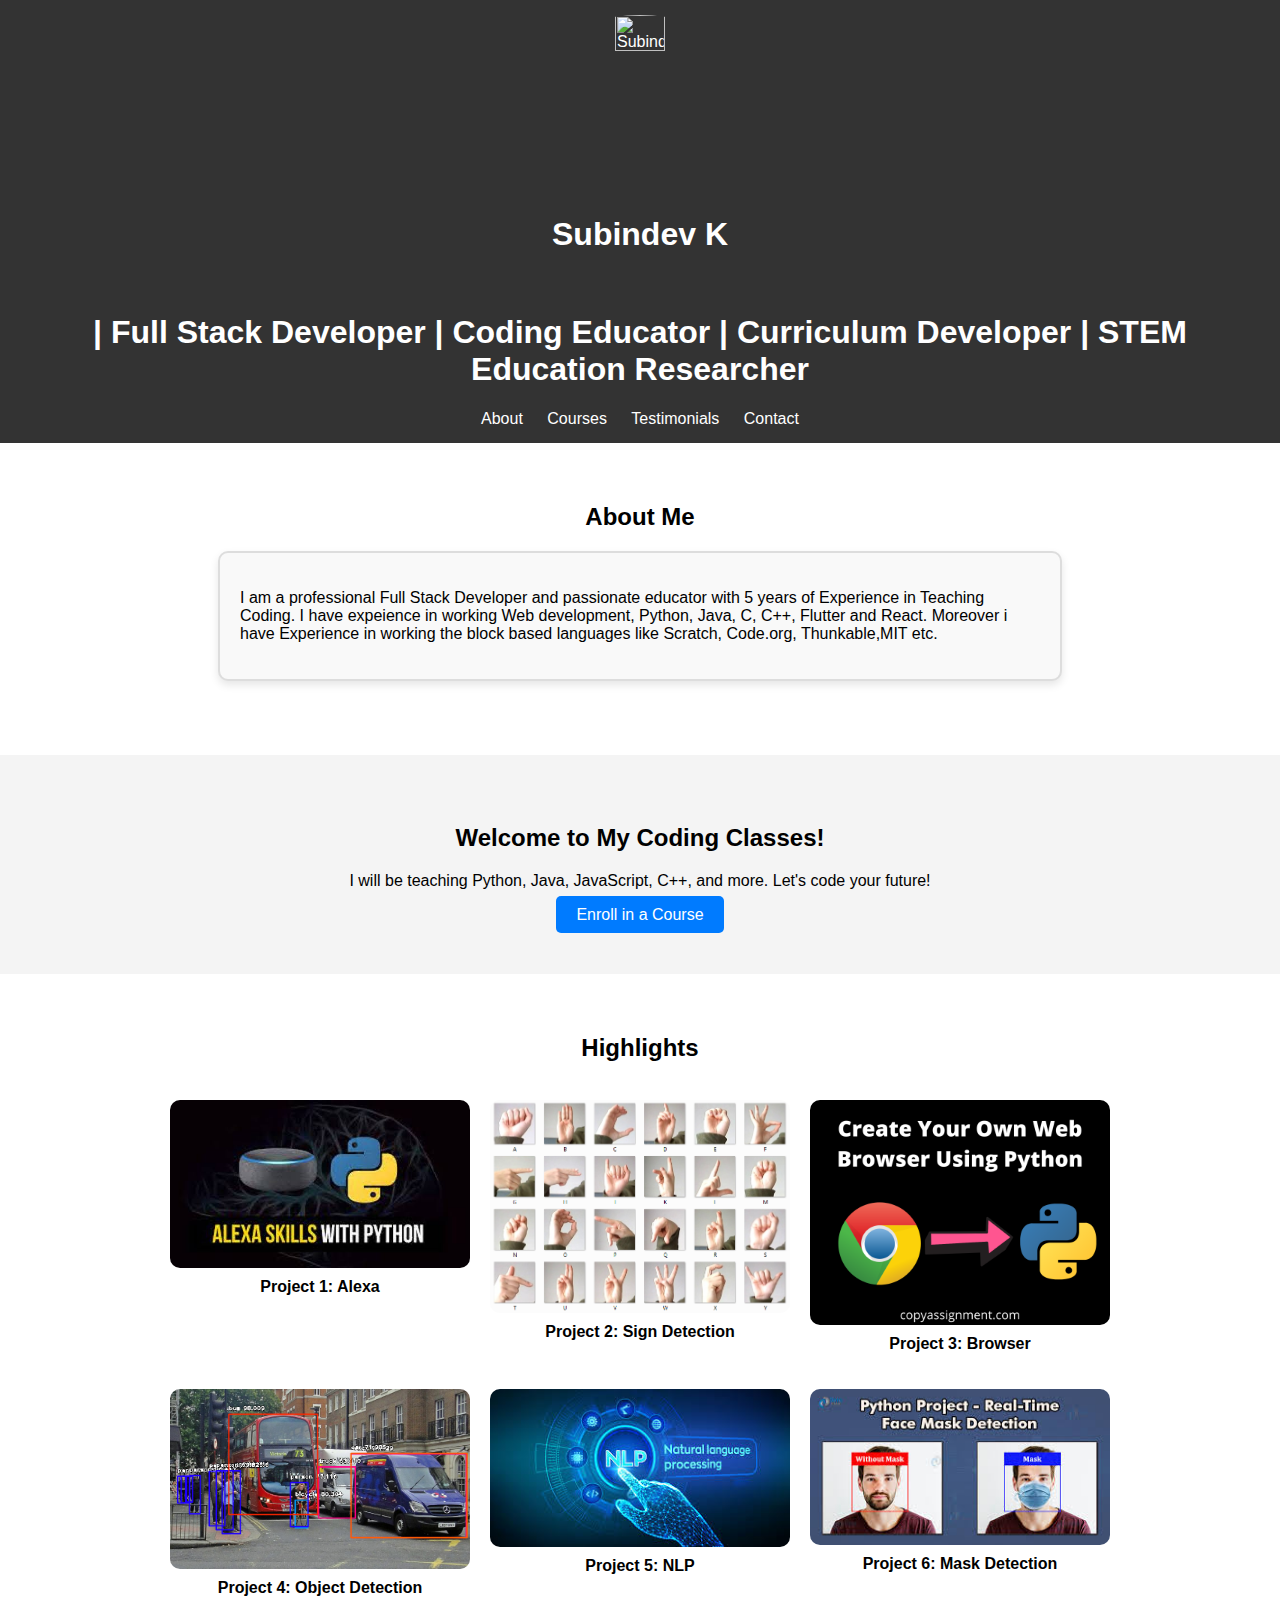
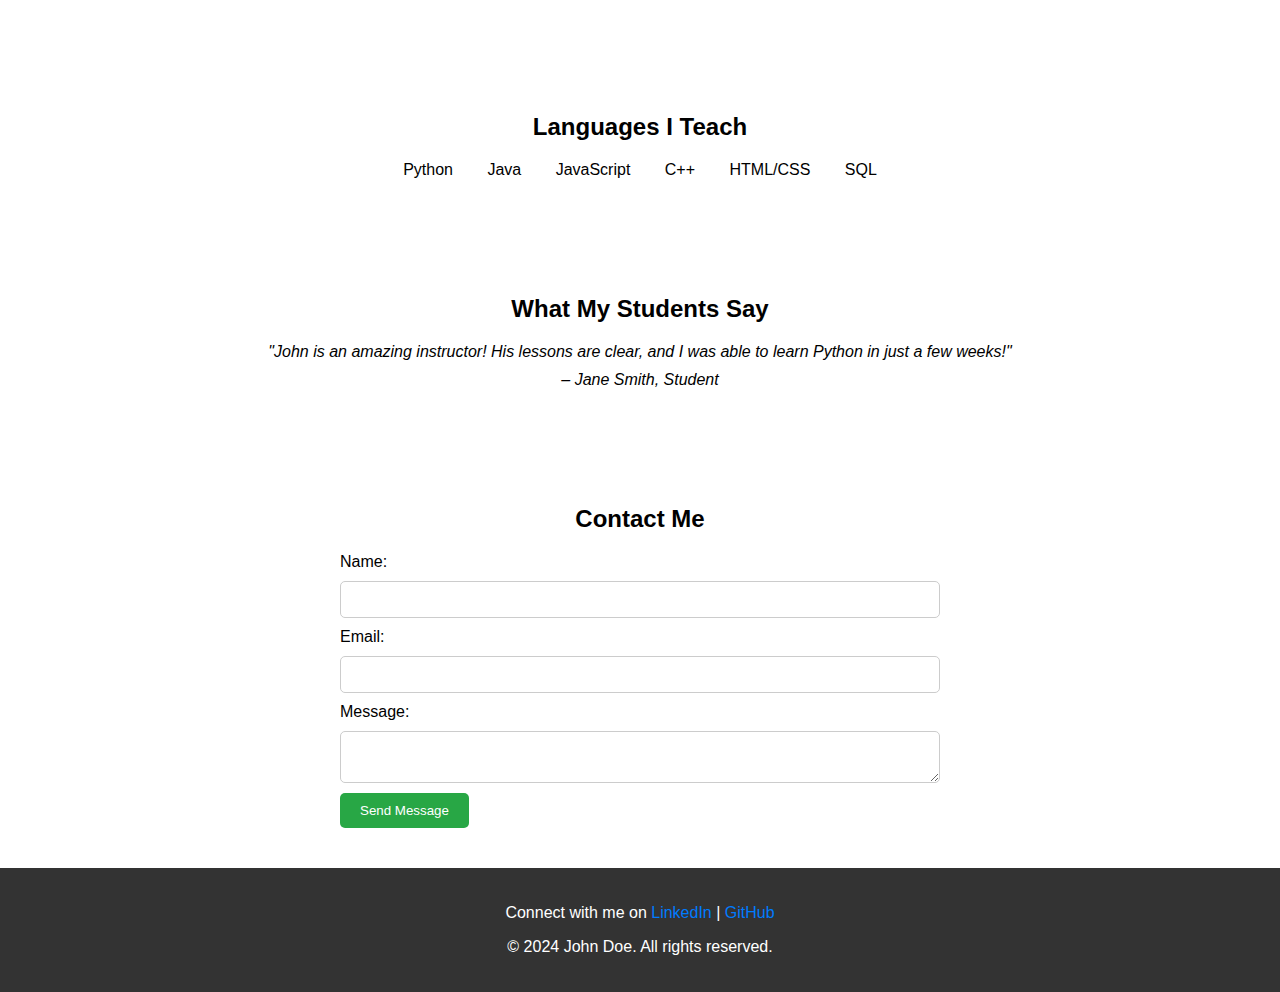
==== home.html @ c93e7fe5 "Add your commit" ====
<html lang="en">
<head>
  <meta charset="UTF-8">
  <meta name="viewport" content="width=device-width, initial-scale=1.0">
  <title>John Doe | Coding Educator</title>
  <link rel="stylesheet" href="style.css">
</head>
<body>
  <!-- Navigation -->
  <header>
    <img src="profile1.jpg" alt="Subindev K" class="profile-image">
    <h1>Subindev K </h1><br><h1>| Full Stack Developer | Coding Educator | Curriculum Developer | STEM Education Researcher</h1>
    <nav>
      <ul>
        <li><a href="#about">About</a></li>
        <li><a href="#courses">Courses</a></li>
        <li><a href="#testimonials">Testimonials</a></li>
        <li><a href="#contact">Contact</a></li>
      </ul>
    </nav>
  </header>

  <!-- About Section -->
  <section id="about">
    <h2>About Me</h2>
    <div class="about-box">
      <p>I am a professional Full Stack Developer and passionate educator with 5 years of Experience in Teaching Coding. I have expeience in working Web development, Python, Java, C, C++, Flutter and React. Moreover i have Experience in working the block based languages like Scratch, Code.org, Thunkable,MIT etc. 
    </div>
        </p> <br>
       
  </section>

  <!-- Hero Section -->
  <section class="hero">
    <h2>Welcome to My Coding Classes!</h2>
    <p>I will be teaching Python, Java, JavaScript, C++, and more. Let's code your future!</p>
    <a href="#courses" class="cta">Enroll in a Course</a>
  </section>

  <!-- Portfolio Section -->
<section id="portfolio">
    <h2>Highlights</h2><br>
    <div class="portfolio-gallery">
      <div class="work-item">
        <img src="alexa.jpg" alt="Project 1">
        <p>Project 1: Alexa</p>
      </div>
      <div class="work-item">
        <img src="sign.png" alt="Project 2">
        <p>Project 2: Sign Detection</p>
      </div>
      <div class="work-item">
        <img src="browser.png" alt="Project 3">
        <p>Project 3: Browser</p>
      </div>
      <div class="work-item">
        <img src="object.png" alt="Project 3">
        <p>Project 4: Object Detection</p>
      </div>
      <div class="work-item">
        <img src="nlp.jpeg" alt="Project 3">
        <p>Project 5: NLP </p>
      </div>
      <div class="work-item">
        <img src="mask.jpeg" alt="Project 3">
        <p>Project 6: Mask Detection </p>
      </div>
      <!-- Add more work items as needed -->
    </div>
  </section>

  <!-- Courses Section -->
  <section id="courses">
    <h2>Languages I Teach</h2>
    <ul>
      <li>Python</li>
      <li>Java</li>
      <li>JavaScript</li>
      <li>C++</li>
      <li>HTML/CSS</li>
      <li>SQL</li>
    </ul>
  </section>

  <!-- Testimonials Section -->
  <section id="testimonials">
    <h2>What My Students Say</h2>
    <blockquote>
      "John is an amazing instructor! His lessons are clear, and I was able to learn Python in just a few weeks!"
      <cite>– Jane Smith, Student</cite>
    </blockquote>
  </section>

  <!-- Contact Section -->
  <section id="contact">
    <h2>Contact Me</h2>
    <form>
      <label for="name">Name:</label>
      <input type="text" id="name" name="name" required>

      <label for="email">Email:</label>
      <input type="email" id="email" name="email" required>

      <label for="message">Message:</label>
      <textarea id="message" name="message" required></textarea>

      <button type="submit">Send Message</button>
    </form>
  </section>

  <!-- Footer -->
  <footer>
    <p>Connect with me on <a href="https://www.linkedin.com/in/subindev-k-4ab3271b4/">LinkedIn</a> | <a href="https://github.com/Subinkalarikkal">GitHub</a></p>
    <p>&copy; 2024 John Doe. All rights reserved.</p>
  </footer> 
</html>
---- style.css ----
/* General Styles */
body {
    font-family: Arial, sans-serif;
    margin: 0;
    padding: 0;
    box-sizing: border-box;
  }
  
  header {
    background-color: #333;
    color: white;
    padding: 15px;
    text-align: center;
  }
  
  nav ul {
    list-style-type: none;
    margin: 0;
    padding: 0;
  }
  
  nav ul li {
    display: inline;
    margin: 0 10px;
  }
  
  nav ul li a {
    color: white;
    text-decoration: none;
  }
  
  .hero {
    background-color: #f4f4f4;
    padding: 50px;
    text-align: center;
  }
  
  .hero .cta {
    background-color: #007BFF;
    color: white;
    padding: 10px 20px;
    text-decoration: none;
    border-radius: 5px;
  }
  
  section {
    padding: 40px 20px;
  }
  
  section h2 {
    text-align: center;
  }
  
  #courses ul {
    list-style-type: none;
    padding: 0;
    text-align: center;
  }
  
  #courses ul li {
    display: inline-block;
    margin: 0 15px;
  }
  
  blockquote {
    text-align: center;
    font-style: italic;
  }
  
  blockquote cite {
    display: block;
    margin-top: 10px;
  }
  
  form {
    max-width: 600px;
    margin: 0 auto;
  }
  
  form input, form textarea {
    width: 100%;
    padding: 10px;
    margin: 10px 0;
    border: 1px solid #ccc;
    border-radius: 5px;
  }
  
  form button {
    background-color: #28a745;
    color: white;
    padding: 10px 20px;
    border: none;
    border-radius: 5px;
    cursor: pointer;
  }
  
  footer {
    background-color: #333;
    color: white;
    text-align: center;
    padding: 20px 0;
  }
  
  footer a {
    color: #007BFF;
    text-decoration: none;
  }

  /* Profile Image Styling */
.profile-image {
    display: block;
    max-width: 50%;
    height: 20%;
    border-radius: 50%;
    margin: 0 auto;
  }
  
  /* Work Portfolio Image Styling */
  .work-item img {
    width: 100%;
    height: auto;
    border-radius: 10px;
    transition: transform 0.3s;
  }
  

  /* Portfolio Section Styling */
#portfolio {
    padding: 40px 20px;
    text-align: center;
  }
  
  .portfolio-gallery {
    display: flex;
    flex-wrap: wrap;
    justify-content: center;
    gap: 20px;
  }
  
  .work-item {
    max-width: 300px;
  }
  
  .work-item img {
    max-width: 100%;
    height: auto;
    border-radius: 10px;
    transition: transform 0.3s;
  }
  
  .work-item img:hover {
    transform: scale(1.05);
  }
  
  .work-item p {
    margin-top: 10px;
    font-size: 16px;
    font-weight: bold;
  }
  
  /* About Box Styling */
.about-box {
  background-color: #f9f9f9; /* Light background color for contrast */
  border: 2px solid #ddd;    /* Light grey border */
  padding: 20px;             /* Spacing inside the box */
  border-radius: 10px;       /* Rounded corners for a modern look */
  max-width: 800px;          /* Optional: Set a max width */
  margin: 0 auto;            /* Center the box horizontally */
  box-shadow: 0 4px 8px rgba(0, 0, 0, 0.1); /* Subtle shadow for depth */
}
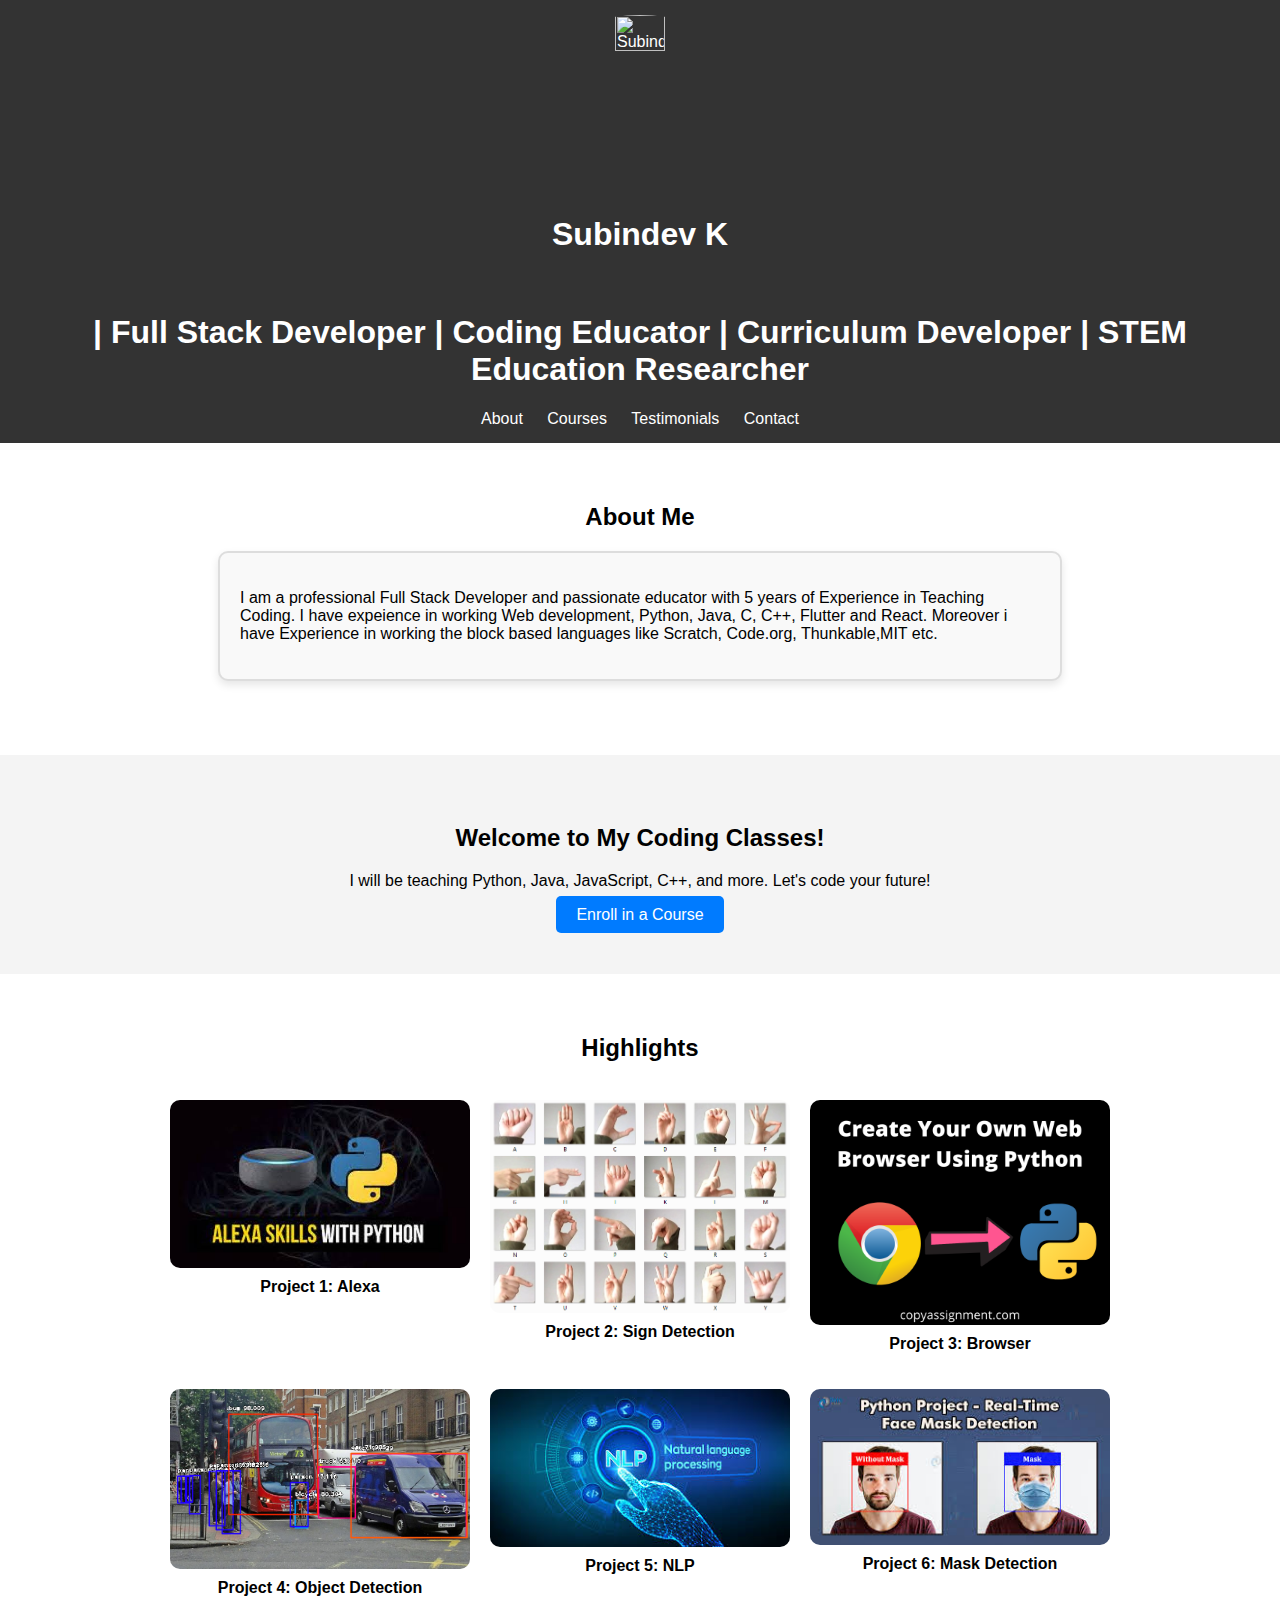
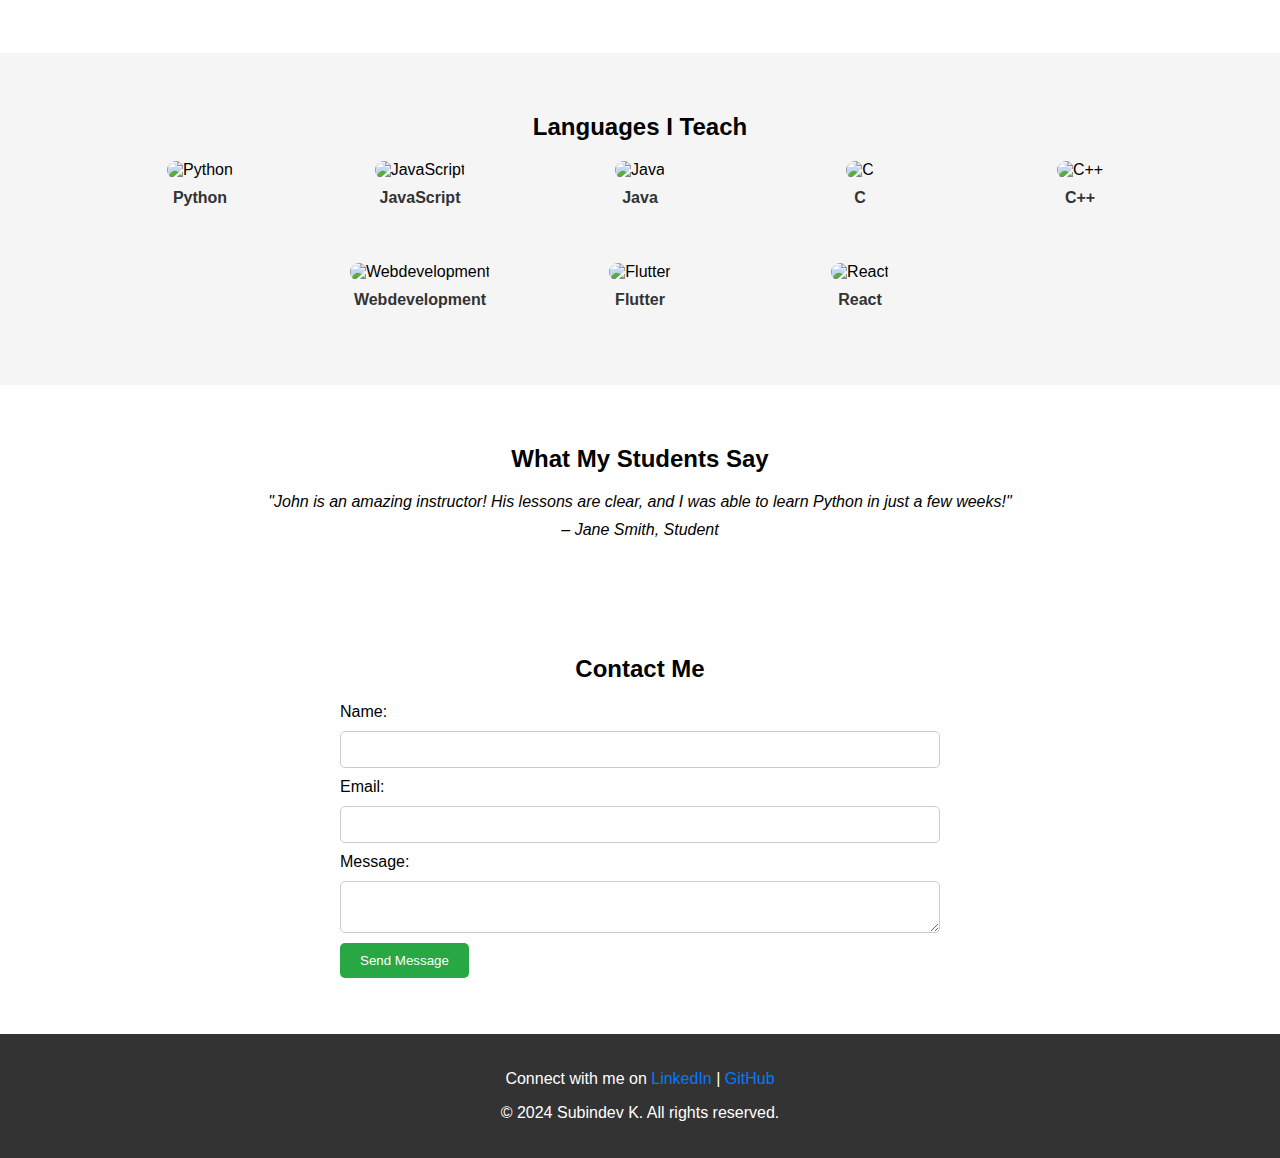
==== commit eef13f45: "new changes" ====
--- a/home.html
+++ b/home.html
@@ -70,17 +70,63 @@
   </section>
 
   <!-- Courses Section -->
-  <section id="courses">
-    <h2>Languages I Teach</h2>
-    <ul>
-      <li>Python</li>
-      <li>Java</li>
-      <li>JavaScript</li>
-      <li>C++</li>
-      <li>HTML/CSS</li>
-      <li>SQL</li>
-    </ul>
-  </section>
+  <!-- Portfolio Section for Programming Languages -->
+<section id="languages-portfolio">
+  <h2>Languages I Teach</h2>
+  
+  <!-- Gallery Wrapper -->
+  <div class="portfolio-gallery">
+    <!-- Language 1 -->
+    <div class="language-item">
+      <img src="images/python.jpg" alt="Python">
+      <p>Python</p>
+    </div>
+    
+    <!-- Language 2 -->
+    <div class="language-item">
+      <img src="images/javascript.jpg" alt="JavaScript">
+      <p>JavaScript</p>
+    </div>
+
+    <!-- Language 3 -->
+    <div class="language-item">
+      <img src="images/java.jpg" alt="Java">
+      <p>Java</p>
+    </div>
+    
+    <!-- Language 4 -->
+    <div class="language-item">
+      <img src="images/java.jpg" alt="C">
+      <p>C</p>
+    </div>
+
+    <!-- Language 5 -->
+    <div class="language-item">
+      <img src="images/java.jpg" alt="C++">
+      <p>C++</p>
+    </div>
+
+    <!-- Language 6 -->
+    <div class="language-item">
+      <img src="images/java.jpg" alt="Webdevelopment">
+      <p>Webdevelopment</p>
+    </div>
+
+    <!-- Language 7 -->
+    <div class="language-item">
+      <img src="images/java.jpg" alt="Flutter">
+      <p>Flutter</p>
+    </div>
+
+    <!-- Language 8 -->
+    <div class="language-item">
+      <img src="images/java.jpg" alt="React">
+      <p>React</p>
+    </div>
+    <!-- Add more language items as needed -->
+  </div>
+</section>
+
 
   <!-- Testimonials Section -->
   <section id="testimonials">
@@ -91,26 +137,68 @@
     </blockquote>
   </section>
 
-  <!-- Contact Section -->
   <section id="contact">
     <h2>Contact Me</h2>
-    <form>
+    <form id="contactForm">
       <label for="name">Name:</label>
       <input type="text" id="name" name="name" required>
-
+  
       <label for="email">Email:</label>
       <input type="email" id="email" name="email" required>
-
+  
       <label for="message">Message:</label>
       <textarea id="message" name="message" required></textarea>
-
+  
       <button type="submit">Send Message</button>
     </form>
-  </section>
-
+  
+    <!-- Success Message -->
+    <p id="formResponse"></p>
+  </section>
+  
+  <script>
+    document.getElementById('contactForm').addEventListener('submit', function(e) {
+        e.preventDefault(); // Prevent the form from refreshing the page
+
+        var formData = new FormData(this); // Get the form data
+
+        fetch('https://script.google.com/macros/s/AKfycbzq1R3oXjzqsco-O2-e-8vGjPpNLCvgmiOMxTnE6ymjXDb5nj04OxC_u2Mv8xsH99Vo/exec', { // Replace with your script URL
+            method: 'POST',
+            body: formData,
+            headers: {
+                'Accept': 'application/json',
+            }
+        })
+        .then(response => {
+            if (!response.ok) {
+                throw new Error('Network response was not ok');
+            }
+            return response.json(); // Parse the response as JSON
+        })
+        .then(data => {
+            if (data.result === 'success') {
+                document.getElementById('formResponse').innerText = 'Your message has been sent!';
+                document.getElementById('contactForm').reset(); // Reset the form
+                setTimeout(function() {
+                        location.reload(); // Reload the page after a brief delay
+                    }, 2000);
+            } else {
+                document.getElementById('formResponse').innerText = 'There was an error sending your message: ' + (data.message || 'Unknown error');
+            }
+        })
+        .catch(error => {
+            document.getElementById('formResponse').innerText = 'Message send successfully ';
+            setTimeout(function() {
+                        location.reload(); // Reload the page after a brief delay
+                    }, 2000);
+            console.error('Error:', error);
+        });
+    });
+</script>
+  
   <!-- Footer -->
   <footer>
     <p>Connect with me on <a href="https://www.linkedin.com/in/subindev-k-4ab3271b4/">LinkedIn</a> | <a href="https://github.com/Subinkalarikkal">GitHub</a></p>
-    <p>&copy; 2024 John Doe. All rights reserved.</p>
+    <p>&copy; 2024 Subindev K. All rights reserved.</p>
   </footer> 
 </html>
--- a/style.css
+++ b/style.css
@@ -168,3 +168,41 @@
   margin: 0 auto;            /* Center the box horizontally */
   box-shadow: 0 4px 8px rgba(0, 0, 0, 0.1); /* Subtle shadow for depth */
 }
+
+/* Languages Portfolio Section Styling */
+#languages-portfolio {
+  padding: 40px 20px;
+  text-align: center;
+  background-color: #f5f5f5; /* Optional: Background color for the section */
+}
+
+.portfolio-gallery {
+  display: flex;
+  flex-wrap: wrap;
+  justify-content: center;
+  gap: 20px;
+}
+
+.language-item {
+  width: 200px; /* Adjust the width of each item */
+  margin-bottom: 20px;
+  text-align: center;
+}
+
+.language-item img {
+  max-width: 100%;
+  height: auto;
+  border-radius: 10px; /* Rounded corners for images */
+  transition: transform 0.3s; /* Smooth hover effect */
+}
+
+.language-item img:hover {
+  transform: scale(1.05); /* Slight zoom effect on hover */
+}
+
+.language-item p {
+  margin-top: 10px;
+  font-size: 16px;
+  font-weight: bold;
+  color: #333; /* Optional: Text color */
+}
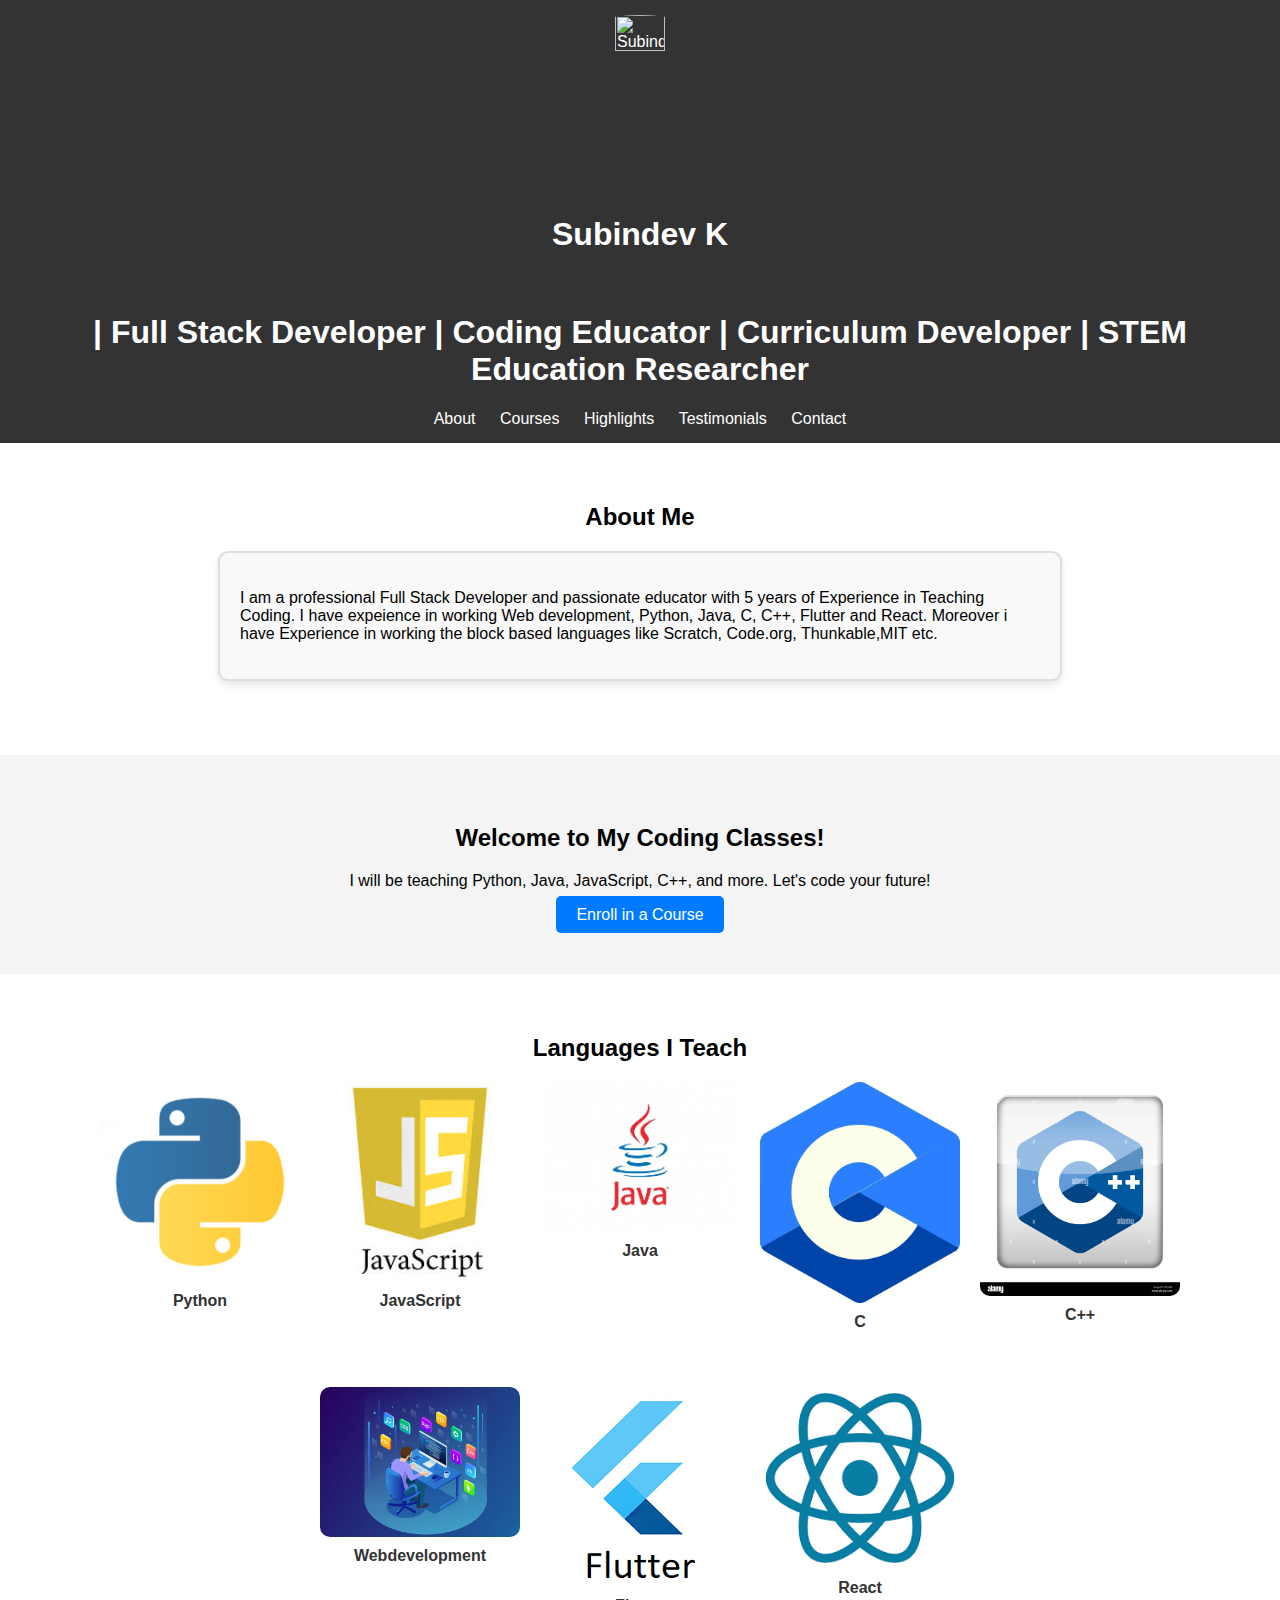
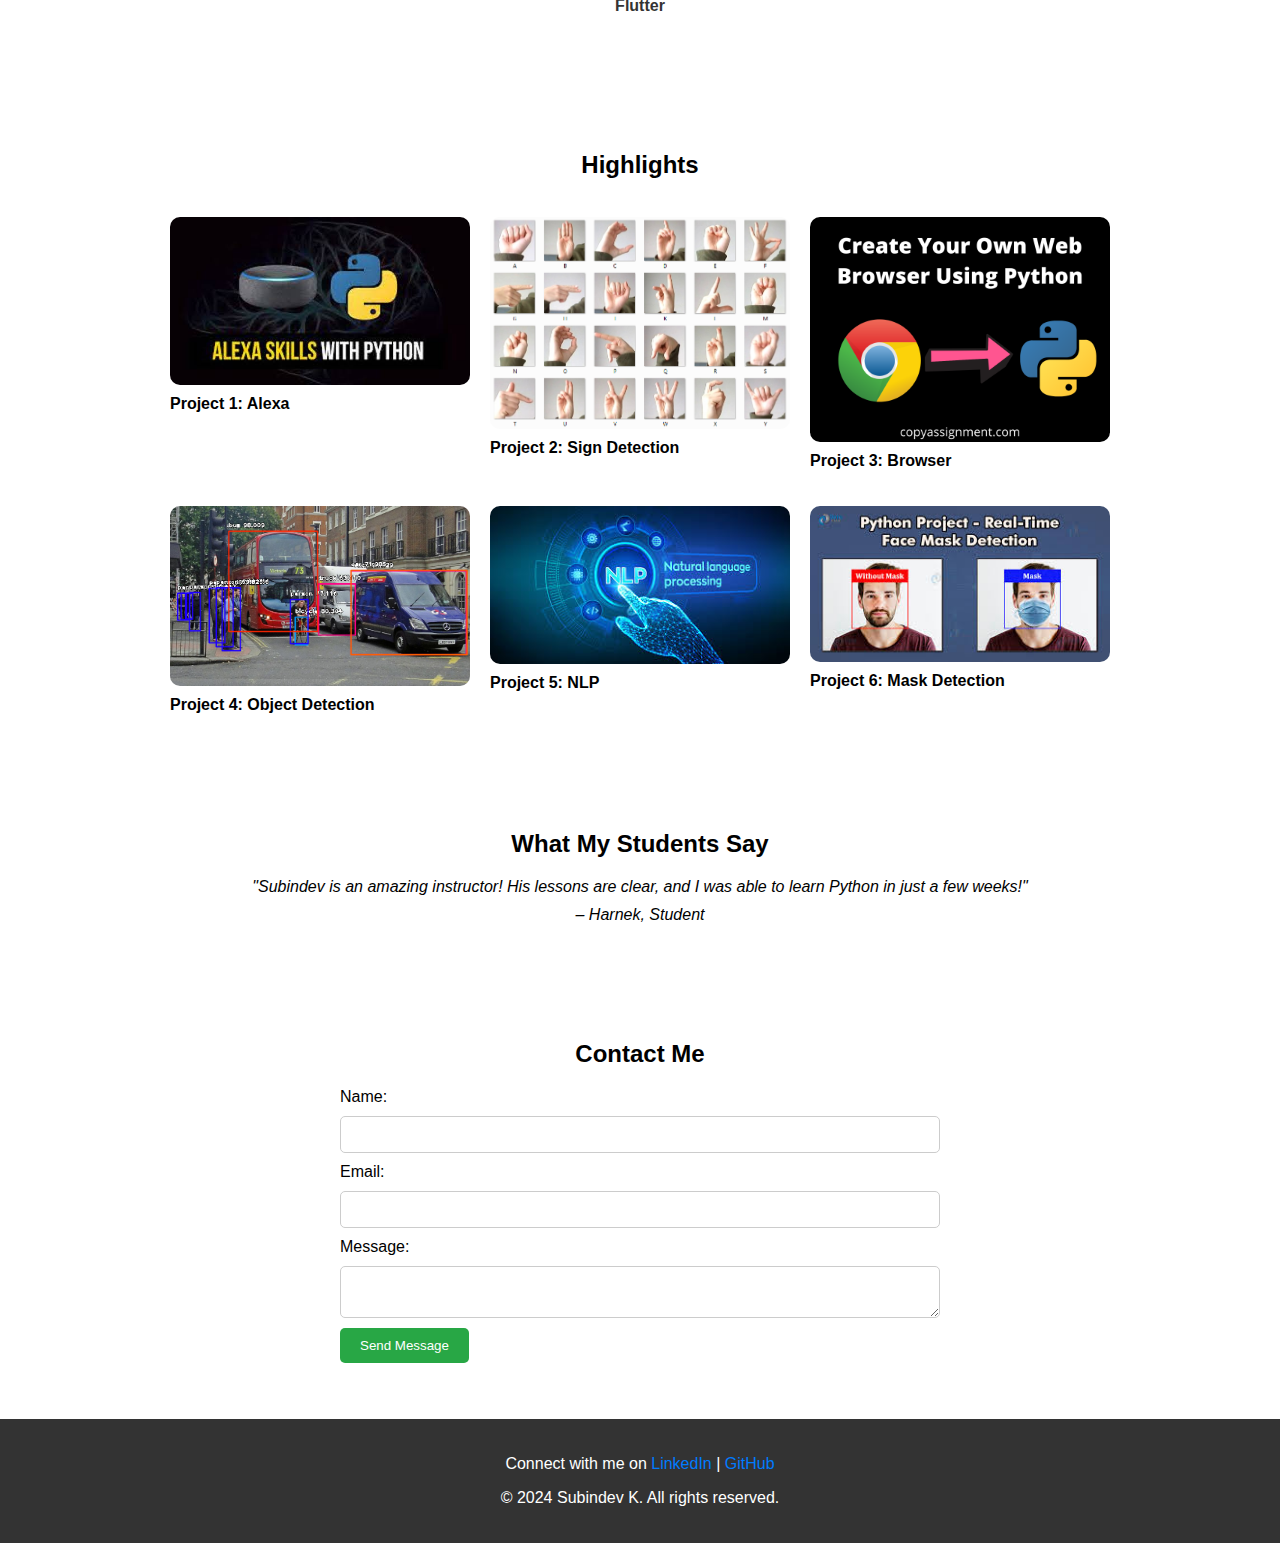
==== commit b8a5dc48: "new changes" ====
--- a/home.html
+++ b/home.html
@@ -2,7 +2,7 @@
 <head>
   <meta charset="UTF-8">
   <meta name="viewport" content="width=device-width, initial-scale=1.0">
-  <title>John Doe | Coding Educator</title>
+  <title>Subindev K | Coding Educator</title>
   <link rel="stylesheet" href="style.css">
 </head>
 <body>
@@ -14,6 +14,7 @@
       <ul>
         <li><a href="#about">About</a></li>
         <li><a href="#courses">Courses</a></li>
+        <li><a href="#highlights">Highlights</a></li>
         <li><a href="#testimonials">Testimonials</a></li>
         <li><a href="#contact">Contact</a></li>
       </ul>
@@ -34,18 +35,77 @@
   <section class="hero">
     <h2>Welcome to My Coding Classes!</h2>
     <p>I will be teaching Python, Java, JavaScript, C++, and more. Let's code your future!</p>
-    <a href="#courses" class="cta">Enroll in a Course</a>
-  </section>
+    <a href="#contact" class="cta">Enroll in a Course</a>
+  </section>
+
+<!-- Courses Section -->
+  <!-- Portfolio Section for Programming Languages -->
+  <section id="courses">
+    <h2>Languages I Teach</h2>
+    
+    <!-- Gallery Wrapper -->
+    <div class="portfolio-gallery">
+      <!-- Language 1 -->
+      <div class="language-item">
+        <img src="python.png" alt="Python">
+        <p>Python</p>
+      </div>
+      
+      <!-- Language 2 -->
+      <div class="language-item">
+        <img src="js.jpeg" alt="JavaScript">
+        <p>JavaScript</p>
+      </div>
+  
+      <!-- Language 3 -->
+      <div class="language-item">
+        <img src="java.jpg" alt="Java">
+        <p>Java</p>
+      </div>
+      
+      <!-- Language 4 -->
+      <div class="language-item">
+        <img src="c.webp" alt="C">
+        <p>C</p>
+      </div>
+  
+      <!-- Language 5 -->
+      <div class="language-item">
+        <img src="cpp.jpg" alt="C++">
+        <p>C++</p>
+      </div>
+  
+      <!-- Language 6 -->
+      <div class="language-item">
+        <img src="web.webp" alt="Webdevelopment">
+        <p>Webdevelopment</p>
+      </div>
+  
+      <!-- Language 7 -->
+      <div class="language-item">
+        <img src="flutter.png" alt="Flutter">
+        <p>Flutter</p>
+      </div>
+  
+      <!-- Language 8 -->
+      <div class="language-item">
+        <img src="react.png" alt="React">
+        <p>React</p>
+      </div>
+      <!-- Add more language items as needed -->
+    </div>
+  </section>
+
 
   <!-- Portfolio Section -->
-<section id="portfolio">
+<section id="highlights">
     <h2>Highlights</h2><br>
     <div class="portfolio-gallery">
-      <div class="work-item">
+      <div class="work-item" onclick="showPopup('Please contact me for more details')">
         <img src="alexa.jpg" alt="Project 1">
         <p>Project 1: Alexa</p>
       </div>
-      <div class="work-item">
+      <div class="work-item" onclick="showPopup('I would like to know more')">
         <img src="sign.png" alt="Project 2">
         <p>Project 2: Sign Detection</p>
       </div>
@@ -69,71 +129,18 @@
     </div>
   </section>
 
-  <!-- Courses Section -->
-  <!-- Portfolio Section for Programming Languages -->
-<section id="languages-portfolio">
-  <h2>Languages I Teach</h2>
-  
-  <!-- Gallery Wrapper -->
-  <div class="portfolio-gallery">
-    <!-- Language 1 -->
-    <div class="language-item">
-      <img src="images/python.jpg" alt="Python">
-      <p>Python</p>
-    </div>
-    
-    <!-- Language 2 -->
-    <div class="language-item">
-      <img src="images/javascript.jpg" alt="JavaScript">
-      <p>JavaScript</p>
-    </div>
-
-    <!-- Language 3 -->
-    <div class="language-item">
-      <img src="images/java.jpg" alt="Java">
-      <p>Java</p>
-    </div>
-    
-    <!-- Language 4 -->
-    <div class="language-item">
-      <img src="images/java.jpg" alt="C">
-      <p>C</p>
-    </div>
-
-    <!-- Language 5 -->
-    <div class="language-item">
-      <img src="images/java.jpg" alt="C++">
-      <p>C++</p>
-    </div>
-
-    <!-- Language 6 -->
-    <div class="language-item">
-      <img src="images/java.jpg" alt="Webdevelopment">
-      <p>Webdevelopment</p>
-    </div>
-
-    <!-- Language 7 -->
-    <div class="language-item">
-      <img src="images/java.jpg" alt="Flutter">
-      <p>Flutter</p>
-    </div>
-
-    <!-- Language 8 -->
-    <div class="language-item">
-      <img src="images/java.jpg" alt="React">
-      <p>React</p>
-    </div>
-    <!-- Add more language items as needed -->
-  </div>
-</section>
-
+  <script>
+    function showPopup(message) {
+        alert(message);
+    }
+</script>
 
   <!-- Testimonials Section -->
   <section id="testimonials">
     <h2>What My Students Say</h2>
     <blockquote>
-      "John is an amazing instructor! His lessons are clear, and I was able to learn Python in just a few weeks!"
-      <cite>– Jane Smith, Student</cite>
+      "Subindev is an amazing instructor! His lessons are clear, and I was able to learn Python in just a few weeks!"
+      <cite>– Harnek, Student</cite>
     </blockquote>
   </section>
 
@@ -198,7 +205,7 @@
   
   <!-- Footer -->
   <footer>
-    <p>Connect with me on <a href="https://www.linkedin.com/in/subindev-k-4ab3271b4/">LinkedIn</a> | <a href="https://github.com/Subinkalarikkal">GitHub</a></p>
+    <p>Connect with me on <a href="https://www.linkedin.com/in/subindev-k-4ab3271b4/" target="_blank">LinkedIn</a> | <a href="https://github.com/Subinkalarikkal" target="_blank">GitHub</a></p>
     <p>&copy; 2024 Subindev K. All rights reserved.</p>
   </footer> 
 </html>
